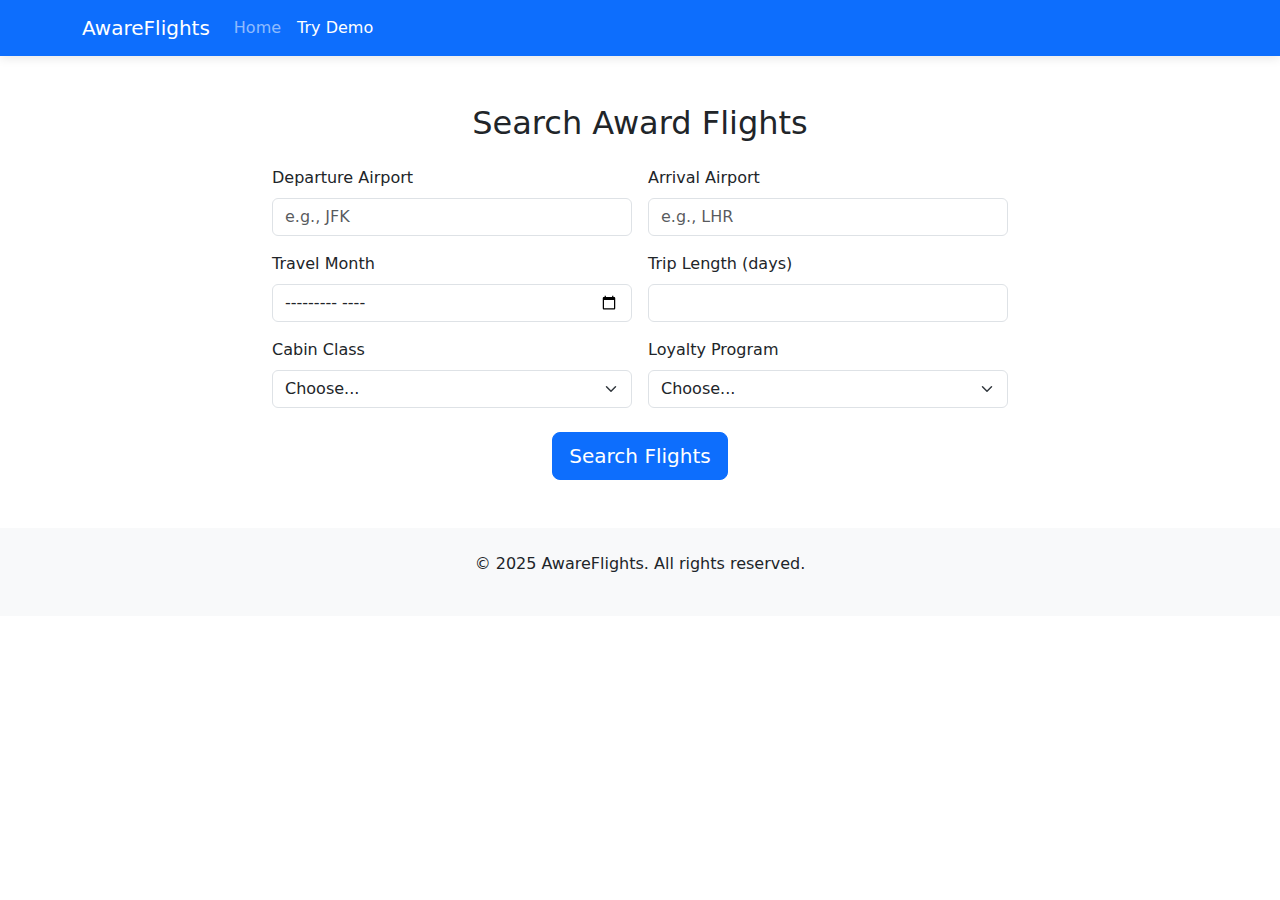
==== demo.html @ 9e836d07 "Initial commit: Add flight optimizer web application" ====
<!DOCTYPE html>
<html lang="en">
<head>
    <meta charset="UTF-8">
    <meta name="viewport" content="width=device-width, initial-scale=1.0">
    <title>AwareFlights Demo - Find Your Award Flight</title>
    <link href="https://cdn.jsdelivr.net/npm/bootstrap@5.3.0/dist/css/bootstrap.min.css" rel="stylesheet">
    <link rel="stylesheet" href="styles.css">
</head>
<body>
    <nav class="navbar navbar-expand-lg navbar-dark bg-primary">
        <div class="container">
            <a class="navbar-brand" href="index.html">AwareFlights</a>
            <button class="navbar-toggler" type="button" data-bs-toggle="collapse" data-bs-target="#navbarNav">
                <span class="navbar-toggler-icon"></span>
            </button>
            <div class="collapse navbar-collapse" id="navbarNav">
                <ul class="navbar-nav">
                    <li class="nav-item">
                        <a class="nav-link" href="index.html">Home</a>
                    </li>
                    <li class="nav-item">
                        <a class="nav-link active" href="demo.html">Try Demo</a>
                    </li>
                </ul>
            </div>
        </div>
    </nav>

    <div class="container my-5">
        <h2 class="text-center mb-4">Search Award Flights</h2>
        <div class="row justify-content-center">
            <div class="col-lg-8">
                <form id="flightSearch" class="needs-validation" novalidate>
                    <div class="row g-3">
                        <div class="col-md-6">
                            <label for="departure" class="form-label">Departure Airport</label>
                            <input type="text" class="form-control" id="departure" placeholder="e.g., JFK" required>
                        </div>
                        <div class="col-md-6">
                            <label for="arrival" class="form-label">Arrival Airport</label>
                            <input type="text" class="form-control" id="arrival" placeholder="e.g., LHR" required>
                        </div>
                        
                        <div class="col-md-6">
                            <label for="month" class="form-label">Travel Month</label>
                            <input type="month" class="form-control" id="month" required>
                        </div>
                        <div class="col-md-6">
                            <label for="tripLength" class="form-label">Trip Length (days)</label>
                            <input type="number" class="form-control" id="tripLength" min="1" max="30" required>
                        </div>

                        <div class="col-md-6">
                            <label for="cabinClass" class="form-label">Cabin Class</label>
                            <select class="form-select" id="cabinClass" required>
                                <option value="">Choose...</option>
                                <option value="economy">Economy</option>
                                <option value="business">Business</option>
                                <option value="first">First</option>
                            </select>
                        </div>
                        <div class="col-md-6">
                            <label for="loyaltyProgram" class="form-label">Loyalty Program</label>
                            <select class="form-select" id="loyaltyProgram" required>
                                <option value="">Choose...</option>
                                <option value="united">United MileagePlus</option>
                                <option value="american">American AAdvantage</option>
                                <option value="delta">Delta SkyMiles</option>
                                <option value="alaska">Alaska Mileage Plan</option>
                            </select>
                        </div>

                        <div class="col-12 text-center mt-4">
                            <button type="submit" class="btn btn-primary btn-lg">Search Flights</button>
                        </div>
                    </div>
                </form>

                <div id="results" class="mt-5" style="display: none;">
                    <h3 class="mb-4">Available Award Flights</h3>
                    <div id="flightResults" class="row g-4">
                        <!-- Results will be populated by JavaScript -->
                    </div>
                </div>
            </div>
        </div>
    </div>

    <footer class="footer bg-light py-4 mt-5">
        <div class="container text-center">
            <p>© 2025 AwareFlights. All rights reserved.</p>
        </div>
    </footer>

    <script src="https://cdn.jsdelivr.net/npm/bootstrap@5.3.0/dist/js/bootstrap.bundle.min.js"></script>
    <script src="script.js"></script>
</body>
</html>
---- styles.css ----
.hero {
    background-color: #f8f9fa;
    padding: 4rem 0;
    margin-bottom: 2rem;
}

.feature-card {
    padding: 2rem;
    border-radius: 10px;
    background-color: #fff;
    box-shadow: 0 2px 15px rgba(0, 0, 0, 0.1);
    height: 100%;
    transition: transform 0.3s ease;
}

.feature-card:hover {
    transform: translateY(-5px);
}

.min-vh-75 {
    min-height: 75vh;
}

.form-label {
    font-weight: 500;
}

.flight-card {
    border: 1px solid #dee2e6;
    border-radius: 10px;
    padding: 1.5rem;
    margin-bottom: 1rem;
    background-color: #fff;
    box-shadow: 0 2px 10px rgba(0, 0, 0, 0.05);
}

.flight-card:hover {
    box-shadow: 0 5px 15px rgba(0, 0, 0, 0.1);
}

.points-badge {
    font-size: 1.2rem;
    padding: 0.5rem 1rem;
    border-radius: 20px;
    background-color: #e3f2fd;
    color: #0d6efd;
}

.navbar {
    box-shadow: 0 2px 10px rgba(0, 0, 0, 0.1);
}
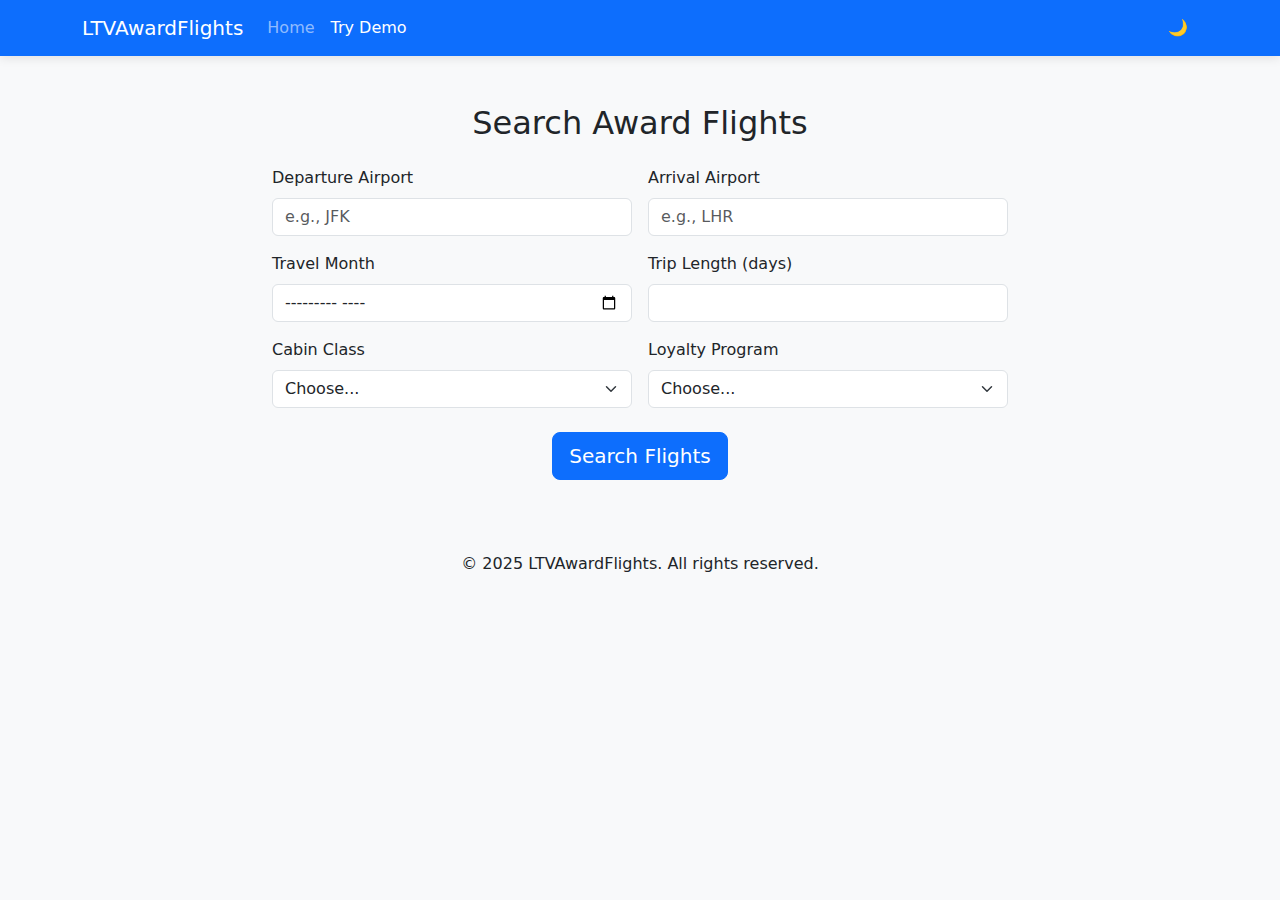
==== commit cd139653: "Update branding to LTVAwardFlights and add dark mode, form validation, and loading animation" ====
--- a/demo.html
+++ b/demo.html
@@ -3,14 +3,14 @@
 <head>
     <meta charset="UTF-8">
     <meta name="viewport" content="width=device-width, initial-scale=1.0">
-    <title>AwareFlights Demo - Find Your Award Flight</title>
+    <title>LTVAwardFlights Demo - Find Your Award Flight</title>
     <link href="https://cdn.jsdelivr.net/npm/bootstrap@5.3.0/dist/css/bootstrap.min.css" rel="stylesheet">
     <link rel="stylesheet" href="styles.css">
 </head>
 <body>
     <nav class="navbar navbar-expand-lg navbar-dark bg-primary">
         <div class="container">
-            <a class="navbar-brand" href="index.html">AwareFlights</a>
+            <a class="navbar-brand" href="index.html">LTVAwardFlights</a>
             <button class="navbar-toggler" type="button" data-bs-toggle="collapse" data-bs-target="#navbarNav">
                 <span class="navbar-toggler-icon"></span>
             </button>
@@ -23,6 +23,7 @@
                         <a class="nav-link active" href="demo.html">Try Demo</a>
                     </li>
                 </ul>
+                <button class="theme-toggle ms-auto">🌙</button>
             </div>
         </div>
     </nav>
@@ -35,11 +36,13 @@
                     <div class="row g-3">
                         <div class="col-md-6">
                             <label for="departure" class="form-label">Departure Airport</label>
-                            <input type="text" class="form-control" id="departure" placeholder="e.g., JFK" required>
+                            <input type="text" class="form-control" id="departure" placeholder="e.g., JFK" required maxlength="3">
+                            <div class="invalid-feedback">Please enter a valid 3-letter airport code (e.g., JFK)</div>
                         </div>
                         <div class="col-md-6">
                             <label for="arrival" class="form-label">Arrival Airport</label>
-                            <input type="text" class="form-control" id="arrival" placeholder="e.g., LHR" required>
+                            <input type="text" class="form-control" id="arrival" placeholder="e.g., LHR" required maxlength="3">
+                            <div class="invalid-feedback">Please enter a valid 3-letter airport code (e.g., LHR)</div>
                         </div>
                         
                         <div class="col-md-6">
@@ -77,6 +80,8 @@
                     </div>
                 </form>
 
+                <div class="loading-spinner mt-4"></div>
+                
                 <div id="results" class="mt-5" style="display: none;">
                     <h3 class="mb-4">Available Award Flights</h3>
                     <div id="flightResults" class="row g-4">
@@ -89,7 +94,7 @@
 
     <footer class="footer bg-light py-4 mt-5">
         <div class="container text-center">
-            <p>© 2025 AwareFlights. All rights reserved.</p>
+            <p>© 2025 LTVAwardFlights. All rights reserved.</p>
         </div>
     </footer>
 
--- a/styles.css
+++ b/styles.css
@@ -1,16 +1,52 @@
+:root {
+    --bg-color: #f8f9fa;
+    --text-color: #212529;
+    --card-bg: #fff;
+    --card-shadow: 0 2px 15px rgba(0, 0, 0, 0.1);
+}
+
+[data-theme='dark'] {
+    --bg-color: #212529;
+    --text-color: #f8f9fa;
+    --card-bg: #343a40;
+    --card-shadow: 0 2px 15px rgba(0, 0, 0, 0.3);
+}
+
+body {
+    background-color: var(--bg-color);
+    color: var(--text-color);
+    transition: background-color 0.3s ease, color 0.3s ease;
+}
+
 .hero {
-    background-color: #f8f9fa;
+    background-color: var(--bg-color);
     padding: 4rem 0;
     margin-bottom: 2rem;
+}
+
+.loading-spinner {
+    display: none;
+    width: 50px;
+    height: 50px;
+    border: 5px solid #f3f3f3;
+    border-top: 5px solid #0d6efd;
+    border-radius: 50%;
+    animation: spin 1s linear infinite;
+    margin: 20px auto;
+}
+
+@keyframes spin {
+    0% { transform: rotate(0deg); }
+    100% { transform: rotate(360deg); }
 }
 
 .feature-card {
     padding: 2rem;
     border-radius: 10px;
-    background-color: #fff;
-    box-shadow: 0 2px 15px rgba(0, 0, 0, 0.1);
+    background-color: var(--card-bg);
+    box-shadow: var(--card-shadow);
     height: 100%;
-    transition: transform 0.3s ease;
+    transition: all 0.3s ease;
 }
 
 .feature-card:hover {
@@ -30,8 +66,38 @@
     border-radius: 10px;
     padding: 1.5rem;
     margin-bottom: 1rem;
-    background-color: #fff;
-    box-shadow: 0 2px 10px rgba(0, 0, 0, 0.05);
+    background-color: var(--card-bg);
+    box-shadow: var(--card-shadow);
+    transition: all 0.3s ease;
+}
+
+.flight-card .airline-logo {
+    width: 30px;
+    height: 30px;
+    margin-right: 10px;
+}
+
+.flight-duration {
+    font-size: 0.9rem;
+    color: #6c757d;
+    margin-top: 5px;
+}
+
+.theme-toggle {
+    cursor: pointer;
+    padding: 5px 10px;
+    border-radius: 20px;
+    margin-left: 15px;
+    border: none;
+    background: transparent;
+    color: inherit;
+}
+
+.invalid-feedback {
+    display: none;
+    color: #dc3545;
+    font-size: 0.875rem;
+    margin-top: 0.25rem;
 }
 
 .flight-card:hover {
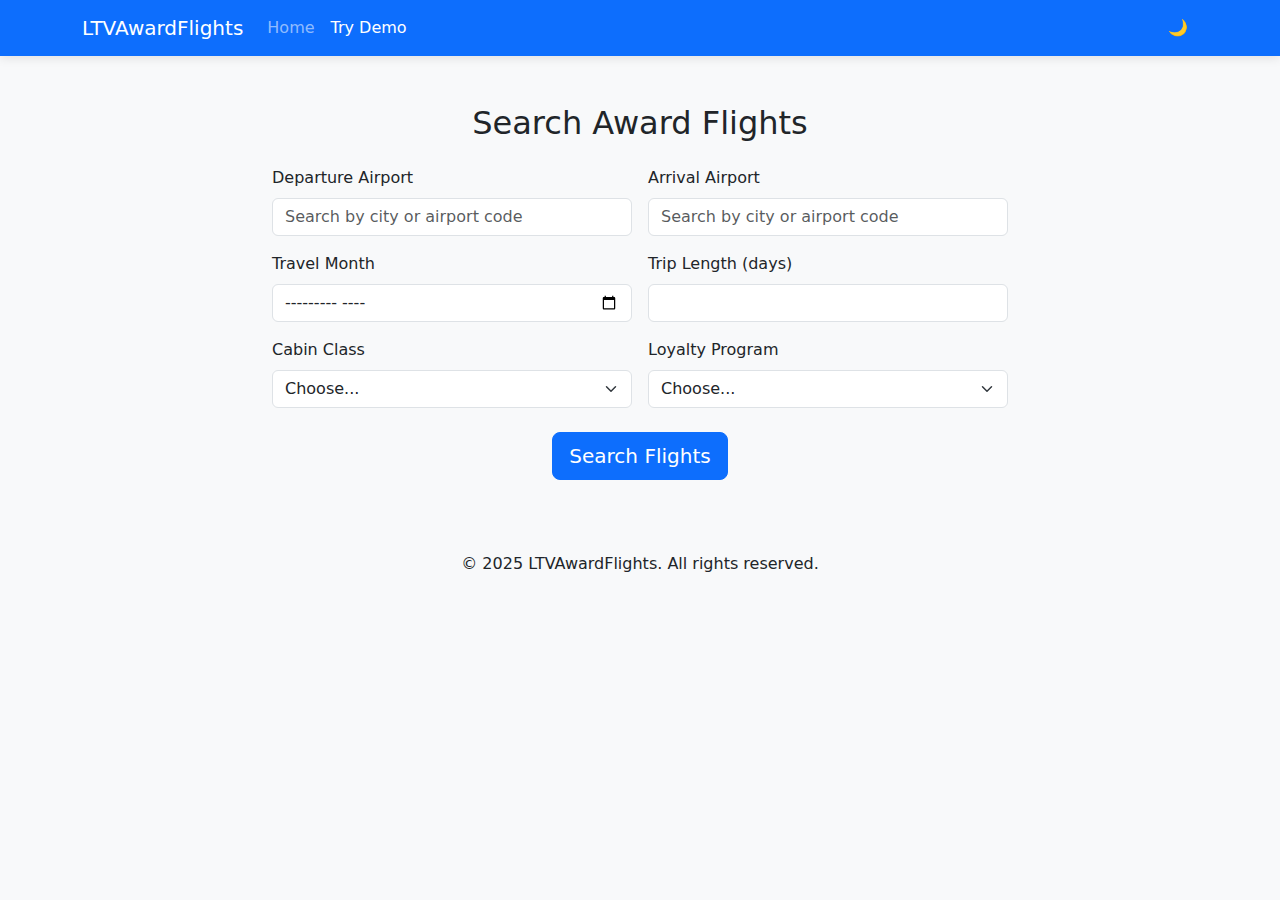
==== commit 086b8b1e: "Add airport autocomplete with search by code, city, or name" ====
--- a/demo.html
+++ b/demo.html
@@ -36,13 +36,19 @@
                     <div class="row g-3">
                         <div class="col-md-6">
                             <label for="departure" class="form-label">Departure Airport</label>
-                            <input type="text" class="form-control" id="departure" placeholder="e.g., JFK" required maxlength="3">
-                            <div class="invalid-feedback">Please enter a valid 3-letter airport code (e.g., JFK)</div>
+                            <div class="airport-autocomplete-wrapper">
+                                <input type="text" class="form-control" id="departure" placeholder="Search by city or airport code" required>
+                                <div class="invalid-feedback">Please select a valid airport</div>
+                                <div class="airport-autocomplete" id="departureAutocomplete"></div>
+                            </div>
                         </div>
                         <div class="col-md-6">
                             <label for="arrival" class="form-label">Arrival Airport</label>
-                            <input type="text" class="form-control" id="arrival" placeholder="e.g., LHR" required maxlength="3">
-                            <div class="invalid-feedback">Please enter a valid 3-letter airport code (e.g., LHR)</div>
+                            <div class="airport-autocomplete-wrapper">
+                                <input type="text" class="form-control" id="arrival" placeholder="Search by city or airport code" required>
+                                <div class="invalid-feedback">Please select a valid airport</div>
+                                <div class="airport-autocomplete" id="arrivalAutocomplete"></div>
+                            </div>
                         </div>
                         
                         <div class="col-md-6">
@@ -99,6 +105,7 @@
     </footer>
 
     <script src="https://cdn.jsdelivr.net/npm/bootstrap@5.3.0/dist/js/bootstrap.bundle.min.js"></script>
+    <script src="airports.js"></script>
     <script src="script.js"></script>
 </body>
 </html>
--- a/styles.css
+++ b/styles.css
@@ -100,6 +100,49 @@
     margin-top: 0.25rem;
 }
 
+.airport-autocomplete-wrapper {
+    position: relative;
+}
+
+.airport-autocomplete {
+    position: absolute;
+    top: 100%;
+    left: 0;
+    right: 0;
+    background-color: var(--card-bg);
+    border: 1px solid #dee2e6;
+    border-radius: 0.375rem;
+    box-shadow: var(--card-shadow);
+    z-index: 1000;
+    max-height: 200px;
+    overflow-y: auto;
+    display: none;
+}
+
+.airport-autocomplete.show {
+    display: block;
+}
+
+.airport-option {
+    padding: 0.5rem 1rem;
+    cursor: pointer;
+    transition: background-color 0.2s ease;
+}
+
+.airport-option:hover {
+    background-color: rgba(13, 110, 253, 0.1);
+}
+
+.airport-option .airport-code {
+    font-weight: bold;
+    margin-right: 0.5rem;
+}
+
+.airport-option .airport-name {
+    color: #6c757d;
+    font-size: 0.875rem;
+}
+
 .flight-card:hover {
     box-shadow: 0 5px 15px rgba(0, 0, 0, 0.1);
 }
